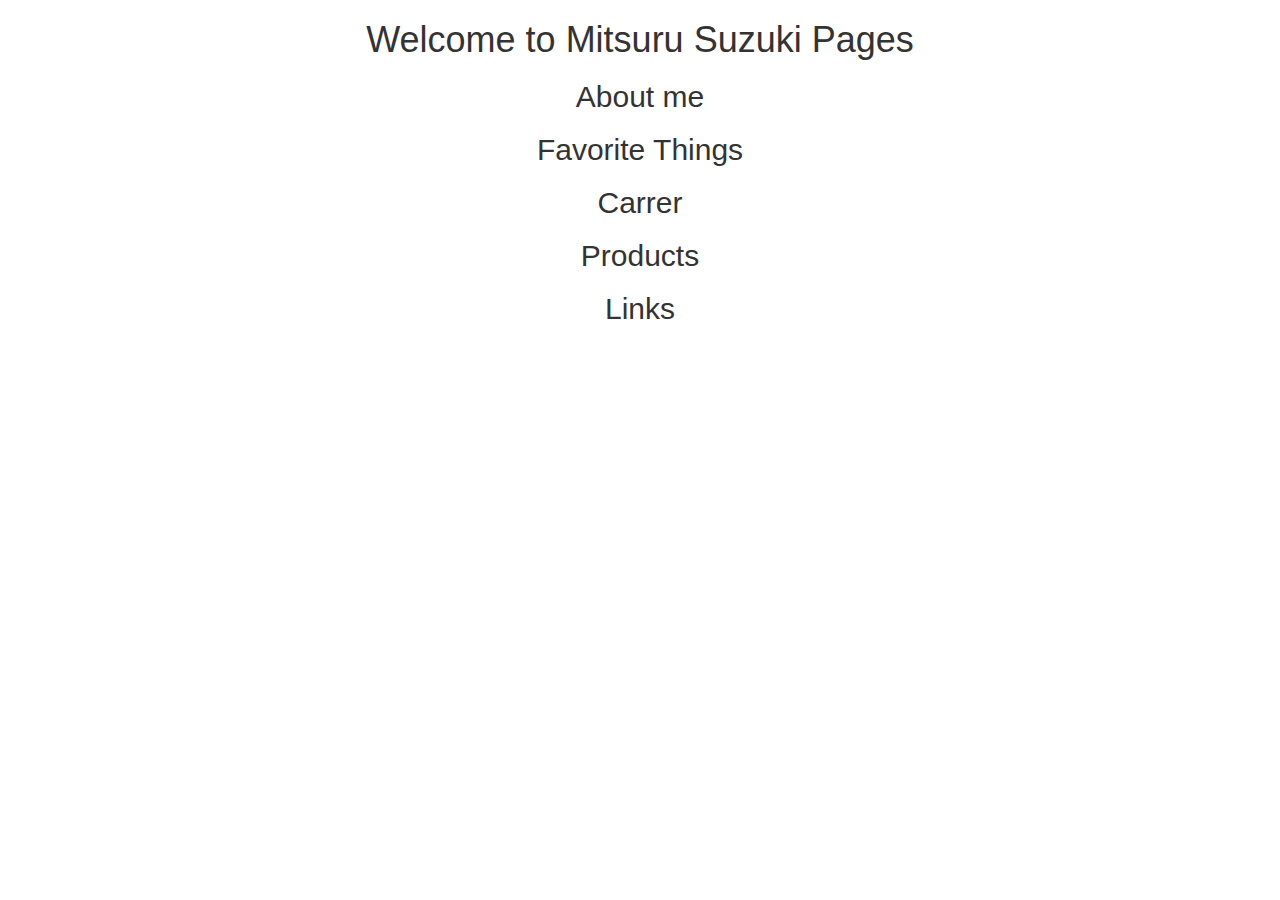
==== index.html @ 0e84f8a2 "ざっくりとした見出しを追加" ====
<!DOCTYPE html>
<html lang="ja">
  <head>
    <meta charset="utf-8">
    <meta http-equiv="X-UA-Compatible" content="IE=edge">
    <meta name="viewport" content="width=device-width, initial-scale=1">
    <title>Mitsuru Suzuki</title>
    <link rel="stylesheet" href="//maxcdn.bootstrapcdn.com/bootstrap/3.3.5/css/bootstrap.min.css">
    <link rel="stylesheet" href="main.css">
    <script src="//ajax.googleapis.com/ajax/libs/jquery/1.11.3/jquery.min.js"></script>
    <script src="//maxcdn.bootstrapcdn.com/bootstrap/3.3.5/js/bootstrap.min.js"></script>
  </head>
  <body>
    <div class="container">
      <h1 class="text-center">Welcome to Mitsuru Suzuki Pages</h1>
      <div class="">
        <h2 class="text-center">About me</h2>
      </div>
      <div class="">
        <h2 class="text-center">Favorite Things</h2>
      </div>
      <div class="">
        <h2 class="text-center">Carrer</h2>
      </div>
      <div class="">
        <h2 class="text-center">Products</h2>
      </div>
      <div class="">
        <h2 class="text-center">Links</h2>
      </div>
    </div>
  </body>
</html>
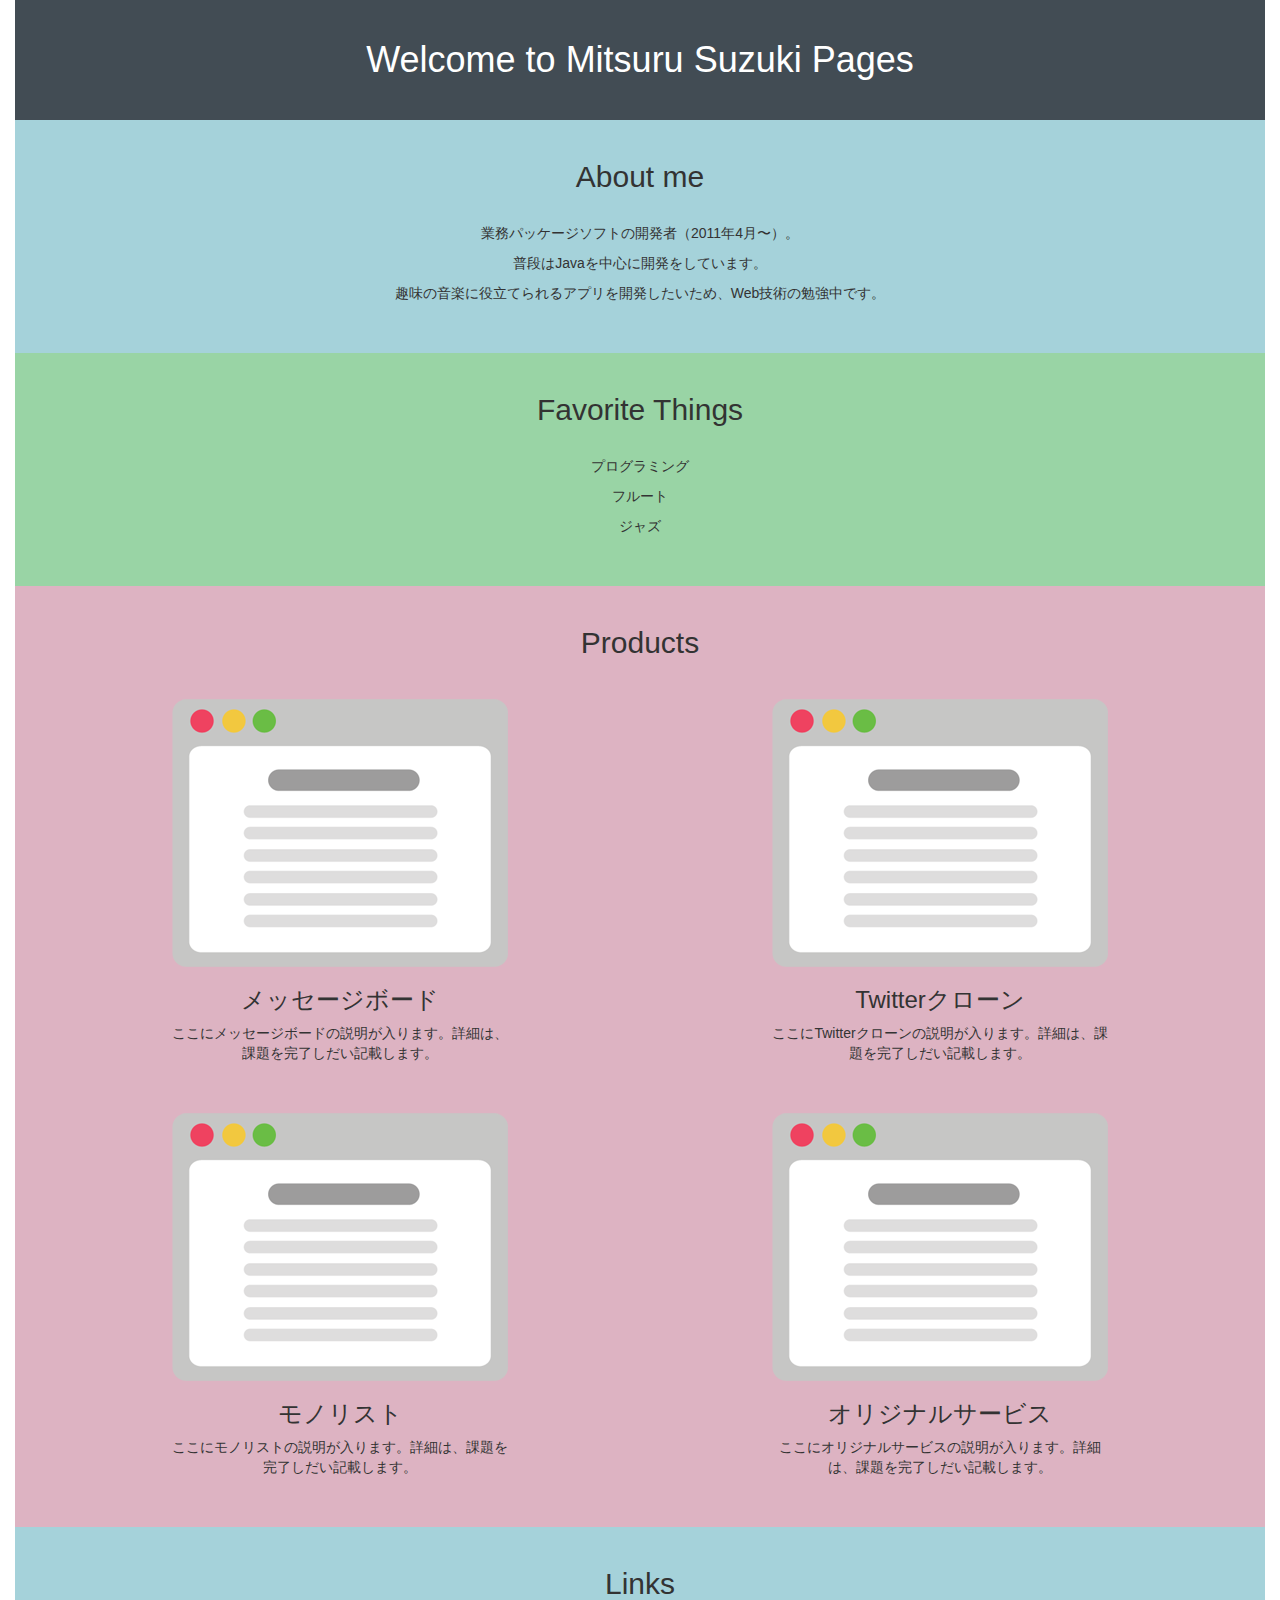
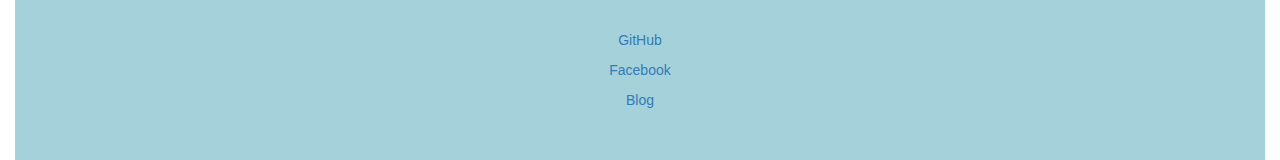
==== commit 62493331: "全体像を作成して追加" ====
--- a/index.html
+++ b/index.html
@@ -11,22 +11,68 @@
     <script src="//maxcdn.bootstrapcdn.com/bootstrap/3.3.5/js/bootstrap.min.js"></script>
   </head>
   <body>
-    <div class="container">
-      <h1 class="text-center">Welcome to Mitsuru Suzuki Pages</h1>
-      <div class="">
-        <h2 class="text-center">About me</h2>
+    <div class="container-fluid text-center">
+      <div id="top-bar" class="color-white">
+        <h1 class="text-center margin-top-bottom-0">Welcome to Mitsuru Suzuki Pages</h1>
       </div>
-      <div class="">
-        <h2 class="text-center">Favorite Things</h2>
+      <div id="about">
+        <h2 class="text-center margin-top-bottom-0">About me</h2>
+        <div id="about-text" class="text-center">
+          <p>業務パッケージソフトの開発者（2011年4月〜）。</p>
+          <p>普段はJavaを中心に開発をしています。</p>
+          <p>趣味の音楽に役立てられるアプリを開発したいため、Web技術の勉強中です。</p>
+        </div>
       </div>
-      <div class="">
-        <h2 class="text-center">Carrer</h2>
+      <div id="favorite">
+        <h2 class="text-center margin-top-bottom-0">Favorite Things</h2>
+        <div id="favorite-text" class="text-center">
+          <p>プログラミング</p>
+          <p>フルート</p>
+          <p>ジャズ</p>
+        </div>
       </div>
-      <div class="">
-        <h2 class="text-center">Products</h2>
+      <div id="products">
+        <h2 class="text-center margin-top-bottom-0">Products</h2>
+        <div class="row">
+          <div class="col-md-6 col-sm-6 col-xs-12 app1 ">
+            <img class ="center-block products-img" src="image/app1_message_board.png" alt=""/>
+            <h3>メッセージボード</h3>
+            <div id="products-text">
+              <p>ここにメッセージボードの説明が入ります。詳細は、課題を完了しだい記載します。</p>
+            </div>
+          </div>
+          <div class="col-md-6 col-sm-6 col-xs-12 app2">
+            <img class ="center-block products-img" src="image/app2_twitter_clone.png" alt=""/>
+            <h3>Twitterクローン</h3>
+            <div id="products-text">
+              <p>ここにTwitterクローンの説明が入ります。詳細は、課題を完了しだい記載します。</p>
+            </div>
+          </div>
+        </div>
+        <div class="row">
+          <div class="col-md-6 col-sm-6 col-xs-12 app3">
+            <img class ="center-block products-img" src="image/app3_mono_list.png" alt=""/>
+            <h3>モノリスト</h3>
+            <div id="products-text">
+              <p>ここにモノリストの説明が入ります。詳細は、課題を完了しだい記載します。</p>
+            </div>
+          </div>
+          <div class="col-md-6 col-sm-6 col-xs-12 app4">
+            <img class ="center-block products-img" src="image/app4_original_service.png" alt=""/>
+            <h3>オリジナルサービス</h3>
+            <div id="products-text">
+              <p>ここにオリジナルサービスの説明が入ります。詳細は、課題を完了しだい記載します。</p>
+            </div>
+          </div>
+        </div>
       </div>
-      <div class="">
-        <h2 class="text-center">Links</h2>
+      <div id="links">
+        <h2 class="text-center margin-top-bottom-0">Links</h2>
+        <div id="links-text", class="text-center">
+          <p><a href="https://github.com/suzukimit">GitHub</a></p>
+          <p><a href="#">Facebook</a></p>
+          <p><a href="#">Blog</a></p>
+        </div>
       </div>
     </div>
   </body>
--- a/main.css
+++ b/main.css
@@ -0,0 +1,56 @@
+.margin-top-bottom-0 {
+  margin-top: 0;
+  margin-bottom: 0;
+}
+
+#top-bar {
+  background-color: rgb(66, 76, 84);
+  padding: 40px;
+  color: #fff;
+}
+
+#about {
+  background-color: #a5d2da;
+  padding: 40px;
+}
+
+#about-text {
+  margin-top: 30px;
+}
+
+#favorite {
+  background-color: #99d4a5;
+  padding: 40px;
+}
+
+#favorite-text {
+  margin-top: 30px;
+}
+
+#products {
+  background-color: #ddb3c2;
+  padding: 40px;
+}
+
+img.products-img {
+  margin-top: 40px;
+}
+
+#products-text {
+  width: 60%;
+  margin-left: auto;
+  margin-right: auto;
+}
+
+#links {
+  background-color: #a5d2da;
+  padding: 40px;
+}
+
+#links-text {
+  margin-top: 30px;
+}
+
+ul.links {
+  list-style-type:none;
+}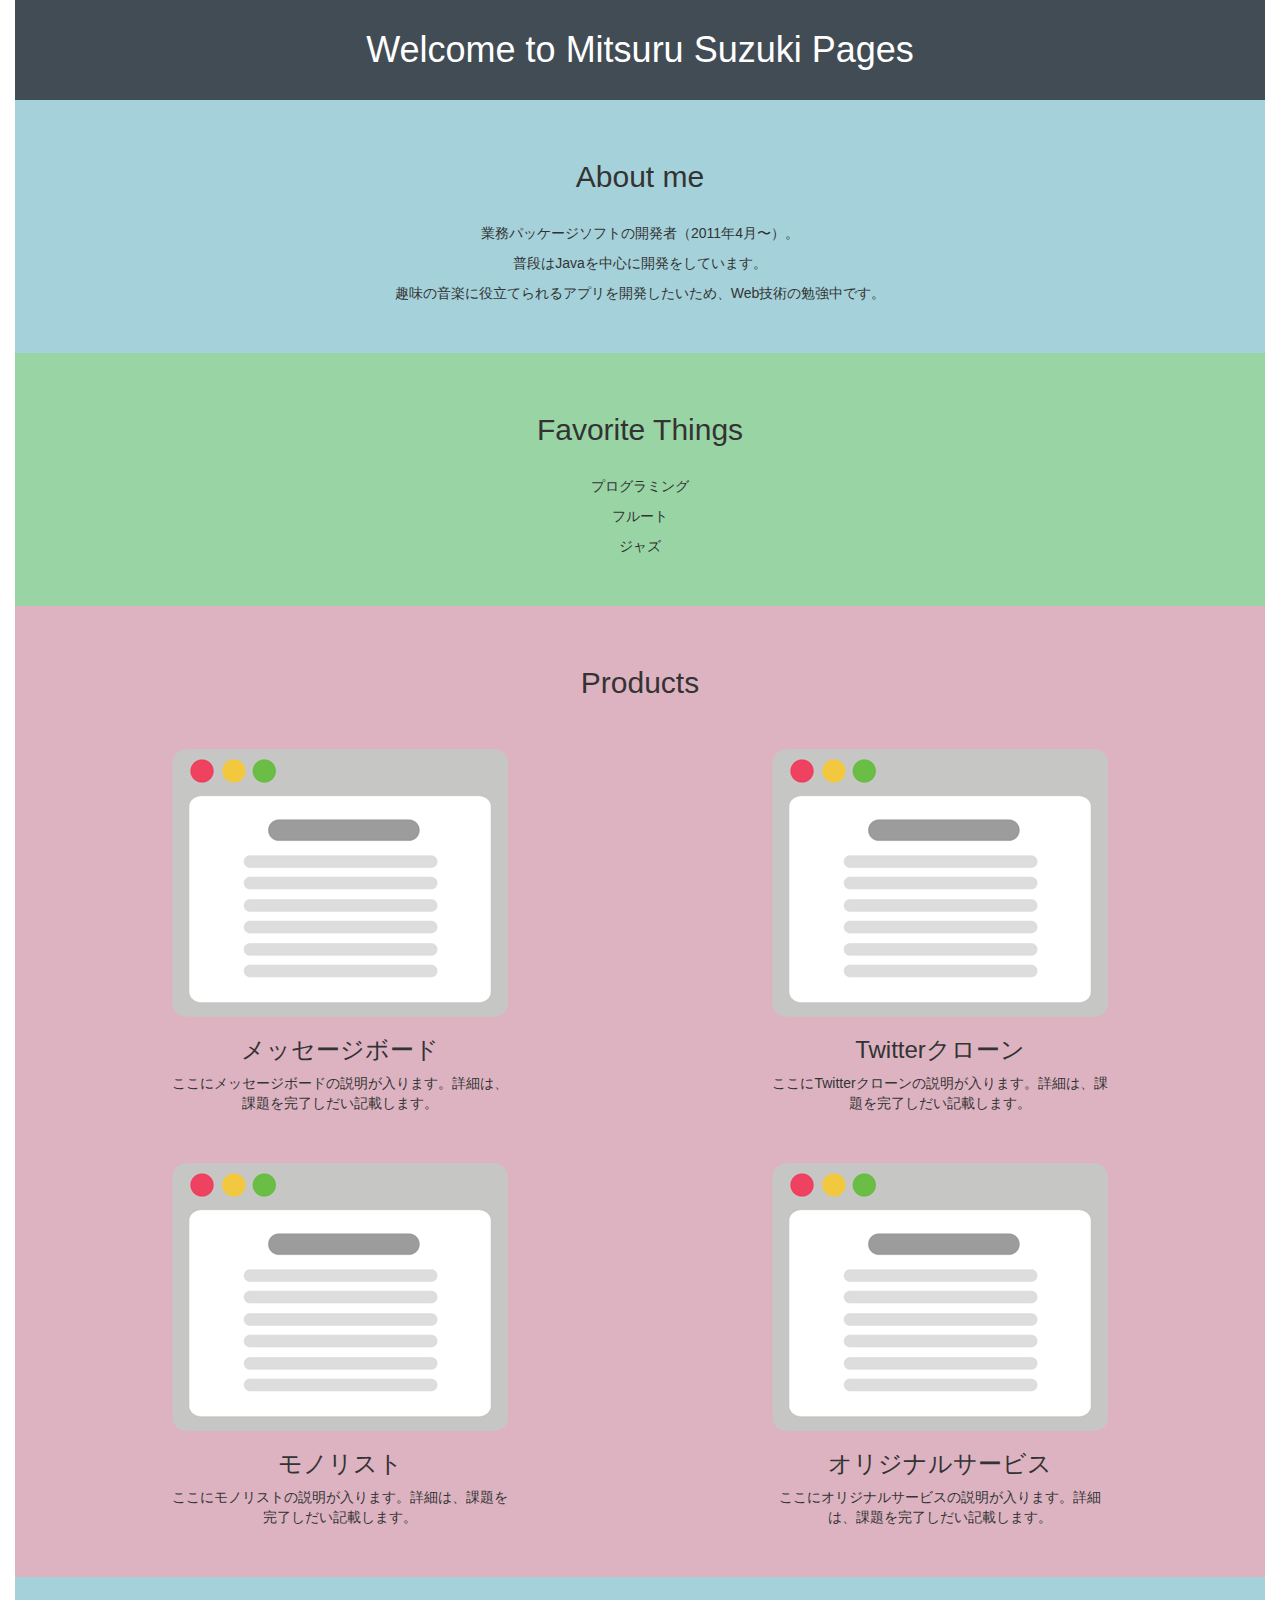
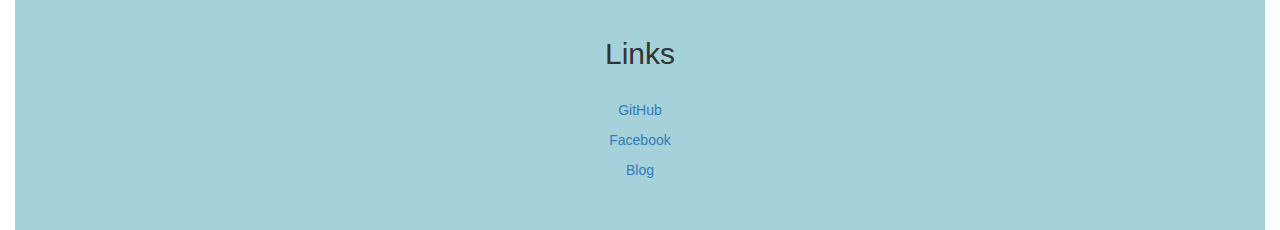
==== commit 6a557b37: "margin, paddingの調整" ====
--- a/index.html
+++ b/index.html
@@ -13,26 +13,26 @@
   <body>
     <div class="container-fluid text-center">
       <div id="top-bar" class="color-white">
-        <h1 class="text-center margin-top-bottom-0">Welcome to Mitsuru Suzuki Pages</h1>
+        <h1>Welcome to Mitsuru Suzuki Pages</h1>
       </div>
       <div id="about">
-        <h2 class="text-center margin-top-bottom-0">About me</h2>
-        <div id="about-text" class="text-center">
+        <h2>About me</h2>
+        <div id="about-text">
           <p>業務パッケージソフトの開発者（2011年4月〜）。</p>
           <p>普段はJavaを中心に開発をしています。</p>
           <p>趣味の音楽に役立てられるアプリを開発したいため、Web技術の勉強中です。</p>
         </div>
       </div>
       <div id="favorite">
-        <h2 class="text-center margin-top-bottom-0">Favorite Things</h2>
-        <div id="favorite-text" class="text-center">
+        <h2>Favorite Things</h2>
+        <div id="favorite-text">
           <p>プログラミング</p>
           <p>フルート</p>
           <p>ジャズ</p>
         </div>
       </div>
       <div id="products">
-        <h2 class="text-center margin-top-bottom-0">Products</h2>
+        <h2>Products</h2>
         <div class="row">
           <div class="col-md-6 col-sm-6 col-xs-12 app1 ">
             <img class ="center-block products-img" src="image/app1_message_board.png" alt=""/>
@@ -67,8 +67,8 @@
         </div>
       </div>
       <div id="links">
-        <h2 class="text-center margin-top-bottom-0">Links</h2>
-        <div id="links-text", class="text-center">
+        <h2>Links</h2>
+        <div id="links-text">
           <p><a href="https://github.com/suzukimit">GitHub</a></p>
           <p><a href="#">Facebook</a></p>
           <p><a href="#">Blog</a></p>
--- a/main.css
+++ b/main.css
@@ -1,11 +1,6 @@
-.margin-top-bottom-0 {
-  margin-top: 0;
-  margin-bottom: 0;
-}
-
 #top-bar {
   background-color: rgb(66, 76, 84);
-  padding: 40px;
+  padding: 10px 0 20px 0;
   color: #fff;
 }
 
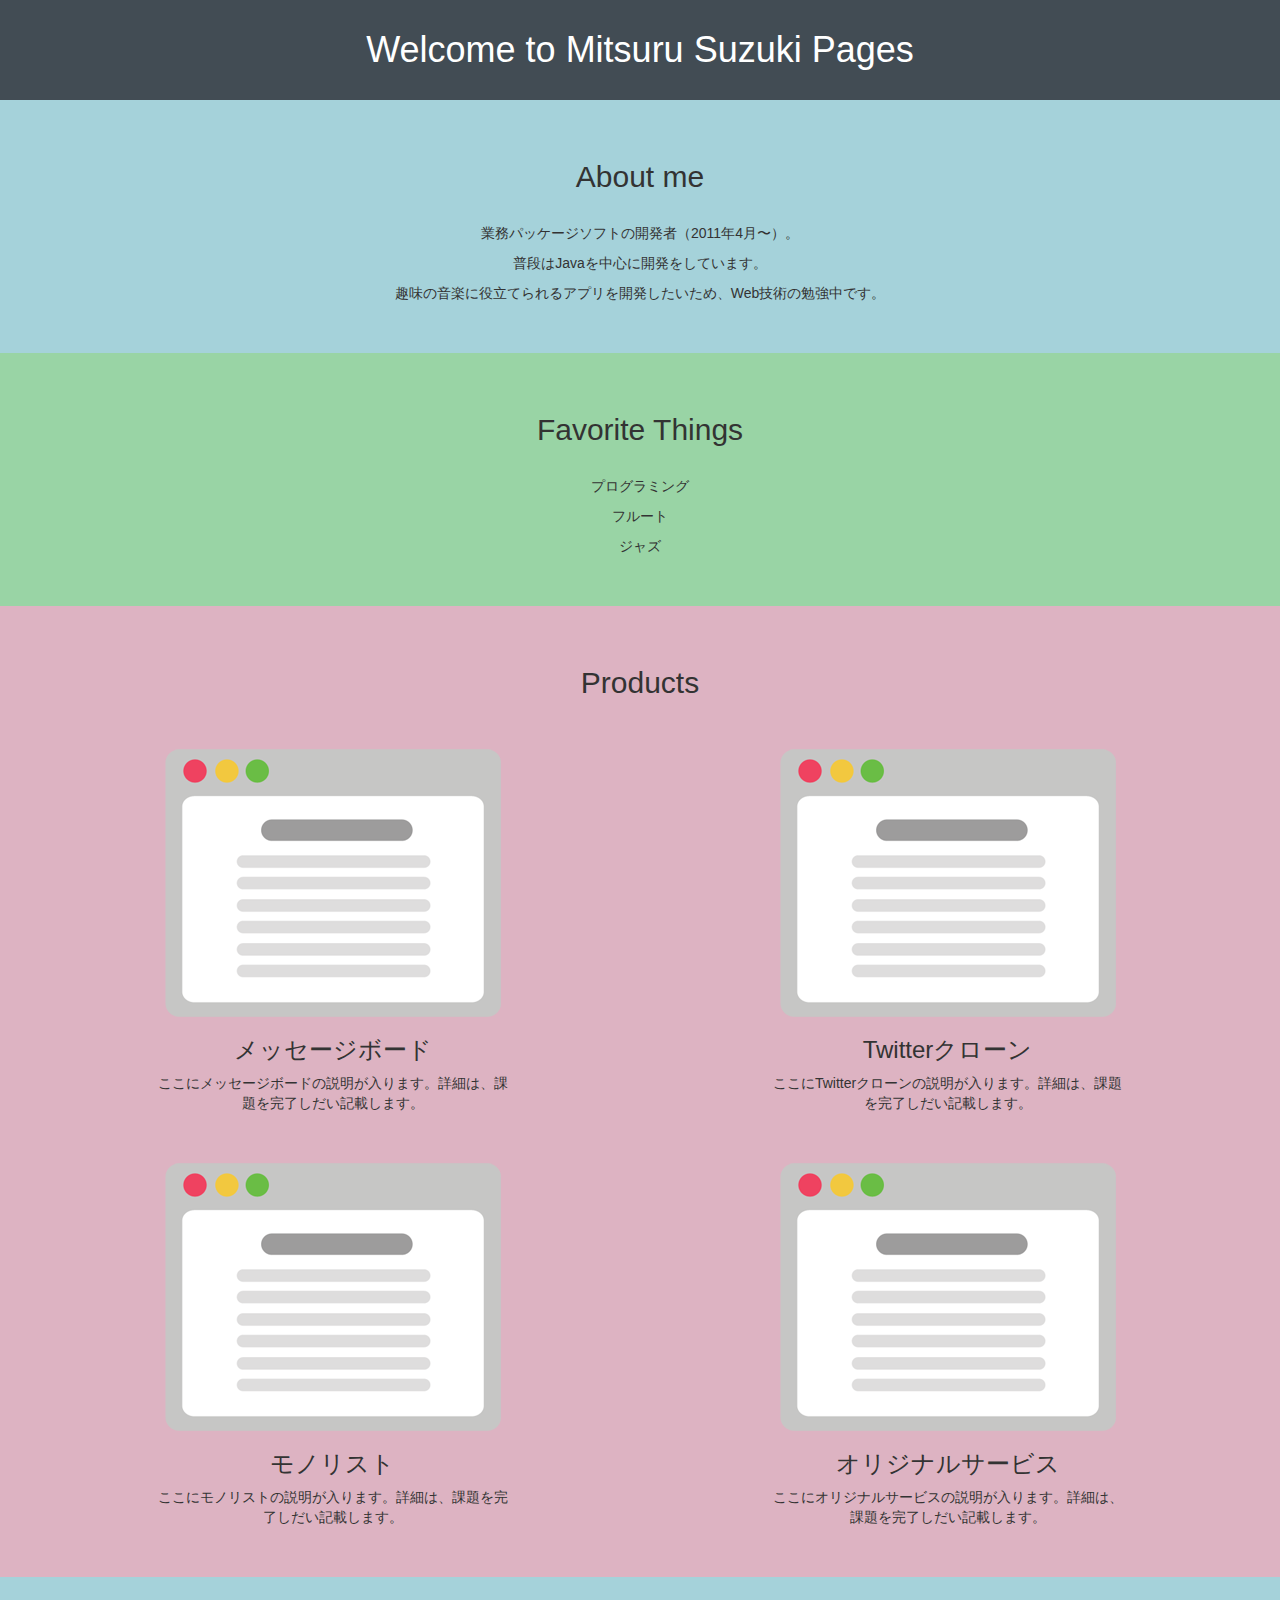
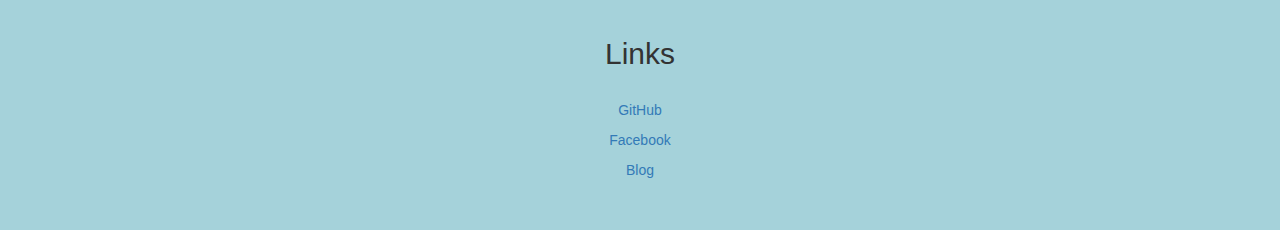
==== commit b2d79e97: "全体を内包するcontainerのpadding指定" ====
--- a/index.html
+++ b/index.html
@@ -11,7 +11,7 @@
     <script src="//maxcdn.bootstrapcdn.com/bootstrap/3.3.5/js/bootstrap.min.js"></script>
   </head>
   <body>
-    <div class="container-fluid text-center">
+    <div id="wrapper" class="container-fluid text-center">
       <div id="top-bar" class="color-white">
         <h1>Welcome to Mitsuru Suzuki Pages</h1>
       </div>
--- a/main.css
+++ b/main.css
@@ -1,3 +1,11 @@
+body {
+  font-family: YuGothic, "游ゴシック", "メイリオ", Meiryo, "ヒラギノ角ゴ Pro W3", "Hiragino Kaku Gothic Pro", sans-serif;
+}
+
+#wrapper {
+  padding: 0;
+}
+
 #top-bar {
   background-color: rgb(66, 76, 84);
   padding: 10px 0 20px 0;
